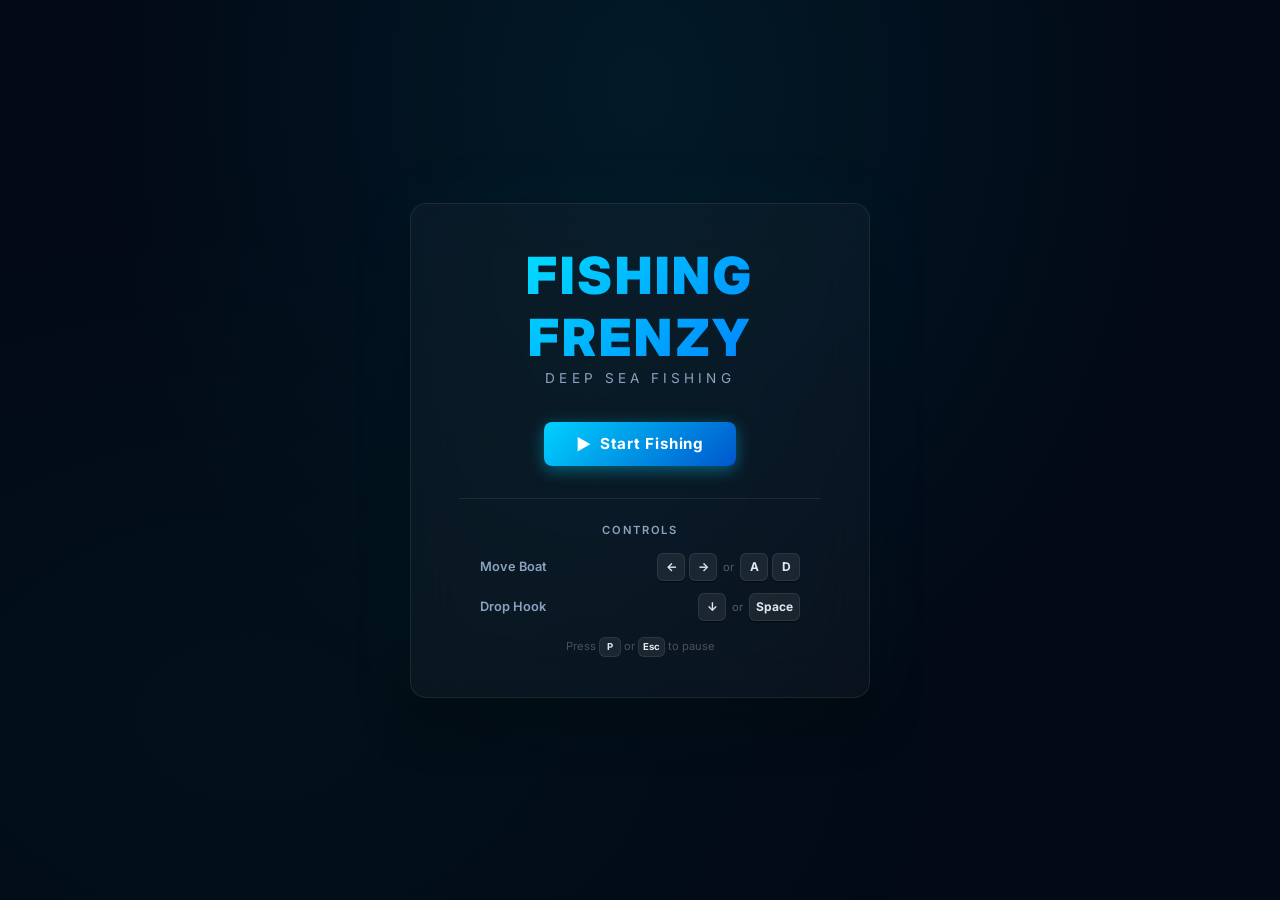
==== games/FishingFrenzy/index.html @ c48352ea "feat: add Fishing Frenzy, Zombie Attack, and centralized Achievement system" ====
<!DOCTYPE html>
<html lang="id">
<head>
  <meta charset="UTF-8">
  <meta name="viewport" content="width=device-width, initial-scale=1.0">
  <meta name="description" content="Fishing Frenzy — Tangkap ikan neon eksotis di laut dalam, hindari bom bawah laut, dan raih skor tertinggi dengan 5 nyawa!">
  <title>Fishing Frenzy</title>

  <!-- Google Fonts: Inter -->
  <link rel="preconnect" href="https://fonts.googleapis.com">
  <link rel="preconnect" href="https://fonts.gstatic.com" crossorigin>
  <link href="https://fonts.googleapis.com/css2?family=Inter:wght@400;600;700;900&display=swap" rel="stylesheet">

  <link rel="stylesheet" href="style.css">
</head>
<body>
  <div id="app">

    <!-- ═══════════════════════════════════════════ -->
    <!-- MAIN MENU SCREEN                            -->
    <!-- ═══════════════════════════════════════════ -->
    <div id="menu-screen" class="screen active">
      <div class="menu-card">
        <h1 class="game-title">
          <span class="title-text">FISHING FRENZY</span>
        </h1>
        <p class="subtitle">Deep Sea Fishing</p>

        <button id="btn-start" class="btn btn-primary" type="button">
          <span class="btn-icon">▶</span>
          Start Fishing
        </button>

        <div class="controls-info">
          <p class="controls-heading">Controls</p>
          <div class="controls-grid">
            <div class="control-row">
              <span class="control-label">Move Boat</span>
              <div class="keys-container">
                <kbd>←</kbd> <kbd>→</kbd> <span class="divider">or</span> <kbd>A</kbd> <kbd>D</kbd>
              </div>
            </div>
            <div class="control-row">
              <span class="control-label">Drop Hook</span>
              <div class="keys-container">
                <kbd>↓</kbd> <span class="divider">or</span> <kbd>Space</kbd>
              </div>
            </div>
          </div>
          <p class="controls-hint">Press <kbd>P</kbd> or <kbd>Esc</kbd> to pause</p>
        </div>
      </div>
    </div>

    <!-- ═══════════════════════════════════════════ -->
    <!-- GAME SCREEN                                 -->
    <!-- ═══════════════════════════════════════════ -->
    <div id="game-screen" class="screen">
      <div class="game-container">
        <!-- HUD -->
        <div id="hud">
          <div class="hud-left-group">
            <div class="hud-item">
              <span class="hud-label">BEST</span>
              <span id="hud-highscore" class="hud-value">0</span>
            </div>
            <div class="hud-item">
              <span class="hud-label">SCORE</span>
              <span id="hud-score" class="hud-value">0</span>
            </div>
          </div>
          <div class="hud-right-group">
            <div class="hud-item">
              <span class="hud-label">LIVES</span>
              <span id="hud-lives" class="hud-value">❤️ ❤️ ❤️</span>
            </div>
          </div>
        </div>

        <!-- Canvas -->
        <div class="canvas-wrapper">
          <!-- Active Event Banner overlay -->
          <div id="event-banner" class="event-banner">
            <span id="event-title" class="event-title">EVENT</span>
            <span id="event-name" class="event-name">BOMB MANIA</span>
            <span id="event-timer" class="event-timer">15s</span>
          </div>
          <canvas id="game-canvas" width="800" height="600"></canvas>
        </div>
      </div>
    </div>

    <!-- ═══════════════════════════════════════════ -->
    <!-- GAME OVER MODAL                             -->
    <!-- ═══════════════════════════════════════════ -->
    <div id="gameover-modal" class="modal-overlay">
      <div class="modal-card">
        <div class="modal-icon">🏆</div>
        <h2 class="modal-title modal-title--gameover">GAME OVER</h2>
        <p id="gameover-subtitle" class="modal-subtitle">Good Catch!</p>
        <div class="modal-score-section">
          <p class="modal-score-label">Final Score</p>
          <p id="gameover-score" class="modal-score-value">0</p>
        </div>
        <div class="modal-actions" style="display: flex; gap: 12px; justify-content: center;">
          <button id="btn-restart" class="btn btn-primary" type="button">
            <span class="btn-icon">↻</span>
            Play Again
          </button>
          <a href="../../index.html" class="btn btn-secondary">
            <span class="btn-icon">🏠</span>
            Home
          </a>
        </div>
      </div>
    </div>

    <!-- ═══════════════════════════════════════════ -->
    <!-- PAUSE OVERLAY                               -->
    <!-- ═══════════════════════════════════════════ -->
    <div id="pause-overlay" class="modal-overlay">
      <div class="pause-content" style="text-align: center; display: flex; flex-direction: column; align-items: center; gap: 16px;">
        <div class="pause-icon">⏸</div>
        <h2 class="pause-text">PAUSED</h2>
        <p class="pause-hint">Press <kbd>P</kbd> or <kbd>Esc</kbd> to resume</p>
        <a href="../../index.html" class="btn btn-secondary" style="margin-top: 8px;">
          <span class="btn-icon">🏠</span>
          Home
        </a>
      </div>
    </div>

  </div>

  <script src="../../assets/js/achievements.js"></script>
  <script src="game.js"></script>
</body>
</html>
---- games/FishingFrenzy/style.css ----
/* ═══════════════════════════════════════════════════════
   FISHING FRENZY — STYLE SYSTEM
   Deep Sea Neon + Glassmorphism + Dynamic Micro-animations
   ═══════════════════════════════════════════════════════ */

:root {
  --bg-primary: #030a16;
  --bg-secondary: #051329;
  --bg-glass: rgba(255, 255, 255, 0.03);
  --bg-glass-strong: rgba(255, 255, 255, 0.07);

  /* Colors */
  --color-accent: #00d2ff;
  --color-accent-hover: #00f0ff;
  --color-accent-glow: rgba(0, 210, 255, 0.4);
  
  --color-score: #00ff88;
  --color-time: #ff4466;
  --color-text: #e2e8f0;
  --color-text-muted: #8ba2c0;
  --color-border: rgba(255, 255, 255, 0.08);
  --color-border-glow: rgba(0, 210, 255, 0.2);

  /* Layout */
  --canvas-width: 800px;
  --canvas-height: 600px;
  --border-radius: 16px;
  --border-radius-sm: 8px;
  --border-radius-xs: 6px;

  /* Typography */
  --font-family: 'Inter', -apple-system, BlinkMacSystemFont, 'Segoe UI', sans-serif;

  /* Transitions */
  --transition-fast: 120ms ease;
  --transition-normal: 220ms ease;
  --transition-slow: 350ms cubic-bezier(0.16, 1, 0.3, 1);
}

/* ─── Reset & Base ─── */
*,
*::before,
*::after {
  margin: 0;
  padding: 0;
  box-sizing: border-box;
}

html,
body {
  height: 100%;
  overflow: hidden;
}

body {
  font-family: var(--font-family);
  background: var(--bg-primary);
  color: var(--color-text);
  display: flex;
  align-items: center;
  justify-content: center;
  position: relative;
}

/* Sea glow effect background */
body::before {
  content: '';
  position: fixed;
  inset: 0;
  background:
    radial-gradient(ellipse at 50% 10%, rgba(0, 210, 255, 0.08) 0%, transparent 60%),
    radial-gradient(ellipse at 20% 80%, rgba(0, 255, 136, 0.03) 0%, transparent 50%);
  pointer-events: none;
  z-index: 0;
}

#app {
  position: relative;
  z-index: 1;
  width: 100%;
  height: 100%;
  display: flex;
  align-items: center;
  justify-content: center;
}

/* ─── Screen Management ─── */
.screen {
  display: none;
  align-items: center;
  justify-content: center;
  width: 100%;
  height: 100%;
  position: absolute;
  inset: 0;
}

.screen.active {
  display: flex;
  animation: screenFadeIn 0.4s var(--transition-slow);
}

@keyframes screenFadeIn {
  from {
    opacity: 0;
    transform: scale(0.97);
  }
  to {
    opacity: 1;
    transform: scale(1);
  }
}

/* ═══════════════════════════════════════════════════════
   MAIN MENU
   ═══════════════════════════════════════════════════════ */

.menu-card {
  background: var(--bg-glass);
  backdrop-filter: blur(24px);
  -webkit-backdrop-filter: blur(24px);
  border: 1px solid var(--color-border);
  border-radius: var(--border-radius);
  padding: 40px 48px;
  text-align: center;
  max-width: 460px;
  width: 90%;
  box-shadow:
    0 0 80px rgba(0, 210, 255, 0.04),
    0 24px 48px rgba(0, 0, 0, 0.4);
}

.game-title {
  font-size: 3.2rem;
  font-weight: 900;
  letter-spacing: 0.06em;
  margin-bottom: 2px;
  display: flex;
  align-items: center;
  justify-content: center;
  gap: 12px;
}

.title-icon {
  font-size: 2.6rem;
  animation: titleBob 3s ease-in-out infinite;
}

@keyframes titleBob {
  0%, 100% {
    transform: translateY(0) rotate(0);
  }
  50% {
    transform: translateY(-8px) rotate(5deg);
  }
}

.title-text {
  background: linear-gradient(135deg, #00f0ff 0%, #0072ff 50%, #00ff88 100%);
  background-size: 200% 200%;
  -webkit-background-clip: text;
  background-clip: text;
  -webkit-text-fill-color: transparent;
  animation: gradientShift 5s ease infinite;
}

@keyframes gradientShift {
  0%, 100% {
    background-position: 0% 50%;
  }
  50% {
    background-position: 100% 50%;
  }
}

.subtitle {
  font-size: 0.85rem;
  color: var(--color-text-muted);
  letter-spacing: 0.3em;
  text-transform: uppercase;
  margin-bottom: 36px;
}

/* ─── Controls Info ─── */
.controls-info {
  margin-top: 32px;
  padding-top: 24px;
  border-top: 1px solid var(--color-border);
}

.controls-heading {
  font-size: 0.7rem;
  font-weight: 600;
  color: var(--color-text-muted);
  letter-spacing: 0.15em;
  text-transform: uppercase;
  margin-bottom: 16px;
}

.controls-grid {
  display: flex;
  flex-direction: column;
  gap: 12px;
  max-width: 320px;
  margin: 0 auto;
}

.control-row {
  display: flex;
  justify-content: space-between;
  align-items: center;
}

.control-label {
  font-size: 0.8rem;
  font-weight: 600;
  color: var(--color-text-muted);
}

.keys-container {
  display: flex;
  align-items: center;
  gap: 4px;
}

kbd {
  display: inline-flex;
  align-items: center;
  justify-content: center;
  min-width: 28px;
  height: 28px;
  padding: 0 6px;
  font-family: var(--font-family);
  font-size: 0.75rem;
  font-weight: 700;
  color: var(--color-text);
  background: var(--bg-glass-strong);
  border: 1px solid var(--color-border);
  border-radius: var(--border-radius-xs);
  box-shadow: 0 1.5px 0 rgba(0, 0, 0, 0.4);
}

.divider {
  font-size: 0.7rem;
  color: rgba(255, 255, 255, 0.3);
  margin: 0 2px;
}

.controls-hint {
  margin-top: 16px;
  font-size: 0.7rem;
  color: rgba(255, 255, 255, 0.25);
}

.controls-hint kbd {
  min-width: 22px;
  height: 20px;
  font-size: 0.6rem;
  padding: 0 4px;
  box-shadow: none;
  vertical-align: middle;
}

/* ─── Buttons ─── */
.btn {
  display: inline-flex;
  align-items: center;
  justify-content: center;
  gap: 8px;
  padding: 12px 32px;
  font-family: var(--font-family);
  font-size: 0.95rem;
  font-weight: 700;
  letter-spacing: 0.05em;
  border: none;
  border-radius: var(--border-radius-sm);
  cursor: pointer;
  transition: all var(--transition-normal);
  position: relative;
  overflow: hidden;
}

.btn-primary {
  background: linear-gradient(135deg, var(--color-accent) 0%, #0056cc 100%);
  color: #fff;
  box-shadow:
    0 4px 16px var(--color-accent-glow),
    0 0 0 0 var(--color-accent-glow);
}

.btn-primary:hover {
  transform: translateY(-2px) scale(1.02);
  box-shadow:
    0 8px 24px var(--color-accent-glow),
    0 0 40px rgba(0, 210, 255, 0.15);
  background: linear-gradient(135deg, var(--color-accent-hover) 0%, var(--color-accent) 100%);
}

.btn-primary:active {
  transform: translateY(0) scale(0.98);
}

.btn-primary::after {
  content: '';
  position: absolute;
  top: -50%;
  left: -100%;
  width: 60%;
  height: 200%;
  background: linear-gradient(90deg, transparent, rgba(255, 255, 255, 0.15), transparent);
  transform: skewX(-20deg);
  transition: left 0.6s ease;
}

.btn-primary:hover::after {
  left: 130%;
}

.btn-icon {
  font-size: 1rem;
}

.btn-secondary {
  background: rgba(255, 255, 255, 0.05);
  color: var(--color-text);
  border: 1px solid rgba(255, 255, 255, 0.15);
  box-shadow: 0 4px 12px rgba(0, 0, 0, 0.25);
  text-decoration: none;
}

.btn-secondary:hover {
  background: rgba(255, 255, 255, 0.10);
  border-color: rgba(255, 255, 255, 0.35);
  transform: translateY(-2px) scale(1.02);
  box-shadow: 
    0 8px 20px rgba(0, 0, 0, 0.35),
    0 0 15px rgba(255, 255, 255, 0.05);
  color: #fff;
}

.btn-secondary:active {
  transform: translateY(0) scale(0.98);
}

/* ═══════════════════════════════════════════════════════
   GAME SCREEN
   ═══════════════════════════════════════════════════════ */

.game-container {
  display: flex;
  flex-direction: column;
  align-items: center;
}

/* ─── HUD ─── */
#hud {
  display: flex;
  align-items: center;
  justify-content: space-between;
  width: var(--canvas-width);
  padding: 10px 20px;
  background: var(--bg-glass);
  backdrop-filter: blur(16px);
  -webkit-backdrop-filter: blur(16px);
  border: 1px solid var(--color-border);
  border-bottom: none;
  border-radius: var(--border-radius) var(--border-radius) 0 0;
}

.hud-left-group,
.hud-right-group {
  display: flex;
  align-items: center;
  gap: 24px;
}

.hud-item {
  display: flex;
  align-items: center;
  gap: 8px;
}

.hud-label {
  font-size: 0.65rem;
  font-weight: 600;
  letter-spacing: 0.15em;
  color: var(--color-text-muted);
  text-transform: uppercase;
}

.hud-value {
  font-size: 1.25rem;
  font-weight: 900;
  color: var(--color-accent-hover);
  min-width: 44px;
  text-align: right;
  font-variant-numeric: tabular-nums;
}

#hud-score {
  color: var(--color-score);
}

#hud-lives {
  color: var(--color-time);
  text-shadow: 0 0 12px rgba(255, 68, 102, 0.65);
  font-size: 1.1rem;
  letter-spacing: 2px;
}

.hud-value.pop {
  animation: scorePop 0.25s ease;
}

@keyframes scorePop {
  0% { transform: scale(1); }
  50% { transform: scale(1.25); color: #fff; }
  100% { transform: scale(1); }
}

/* ─── Canvas ─── */
.canvas-wrapper {
  position: relative;
  line-height: 0;
}

#game-canvas {
  border: 1px solid var(--color-border);
  border-top: none;
  border-radius: 0 0 var(--border-radius) var(--border-radius);
  background: #020712; /* Fallback */
  box-shadow:
    0 0 60px rgba(0, 0, 0, 0.5),
    0 0 120px rgba(0, 210, 255, 0.03);
}

/* ═══════════════════════════════════════════════════════
   MODALS & OVERLAYS
   ═══════════════════════════════════════════════════════ */

.modal-overlay {
  position: fixed;
  inset: 0;
  display: none;
  align-items: center;
  justify-content: center;
  background: rgba(0, 0, 0, 0.7);
  backdrop-filter: blur(8px);
  -webkit-backdrop-filter: blur(8px);
  z-index: 100;
}

.modal-overlay.active {
  display: flex;
  animation: overlayFadeIn 0.3s ease;
}

@keyframes overlayFadeIn {
  from { opacity: 0; }
  to { opacity: 1; }
}

.modal-card {
  background: var(--bg-glass-strong);
  backdrop-filter: blur(32px);
  -webkit-backdrop-filter: blur(32px);
  border: 1px solid var(--color-border);
  border-radius: var(--border-radius);
  padding: 40px 48px;
  text-align: center;
  max-width: 380px;
  width: 85%;
  animation: modalSlideUp 0.35s cubic-bezier(0.16, 1, 0.3, 1);
  box-shadow:
    0 24px 64px rgba(0, 0, 0, 0.5),
    0 0 80px rgba(0, 210, 255, 0.04);
}

@keyframes modalSlideUp {
  from {
    opacity: 0;
    transform: translateY(24px) scale(0.96);
  }
  to {
    opacity: 1;
    transform: translateY(0) scale(1);
  }
}

.modal-icon {
  font-size: 3.2rem;
  margin-bottom: 12px;
  animation: iconBlink 2s ease-in-out infinite;
}

@keyframes iconBlink {
  0%, 100% { transform: scale(1); }
  50% { transform: scale(1.08); }
}

.modal-title {
  font-size: 1.8rem;
  font-weight: 900;
  letter-spacing: 0.05em;
  margin-bottom: 6px;
}

.modal-title--gameover {
  color: var(--color-accent-hover);
  text-shadow: 0 0 20px var(--color-accent-glow);
}

.modal-subtitle {
  font-size: 1rem;
  color: var(--color-text-muted);
  margin-bottom: 4px;
}

.modal-score-section {
  margin: 20px 0 28px;
  padding: 16px;
  background: rgba(0, 0, 0, 0.3);
  border-radius: var(--border-radius-sm);
  border: 1px solid rgba(255, 255, 255, 0.03);
}

.modal-score-label {
  font-size: 0.65rem;
  font-weight: 600;
  letter-spacing: 0.15em;
  text-transform: uppercase;
  color: var(--color-text-muted);
  margin-bottom: 6px;
}

.modal-score-value {
  font-size: 2.4rem;
  font-weight: 900;
  color: var(--color-score);
  text-shadow: 0 0 20px rgba(0, 255, 136, 0.3);
}

/* ─── Pause Overlay ─── */
.pause-content {
  text-align: center;
}

.pause-icon {
  font-size: 3.5rem;
  margin-bottom: 8px;
  opacity: 0.7;
}

.pause-text {
  font-size: 2.2rem;
  font-weight: 900;
  letter-spacing: 0.1em;
  color: var(--color-text);
  text-shadow: 0 0 20px rgba(255, 255, 255, 0.1);
}

.pause-hint {
  margin-top: 12px;
  font-size: 0.8rem;
  color: var(--color-text-muted);
}

.pause-hint kbd {
  min-width: 24px;
  height: 22px;
  font-size: 0.65rem;
  margin: 0 2px;
  vertical-align: middle;
}

/* ─── Event Banner Overlay ─── */
.event-banner {
  position: absolute;
  top: 20px;
  left: 50%;
  transform: translate(-50%, -40px) scale(0.95);
  background: rgba(15, 23, 42, 0.88);
  backdrop-filter: blur(12px);
  -webkit-backdrop-filter: blur(12px);
  border: 1px solid rgba(255, 255, 255, 0.15);
  border-radius: 30px;
  padding: 8px 20px;
  display: flex;
  align-items: center;
  gap: 12px;
  z-index: 10;
  pointer-events: none;
  opacity: 0;
  transition: all var(--transition-slow);
  box-shadow: 0 10px 30px rgba(0, 0, 0, 0.6);
}

.event-banner.active {
  opacity: 1;
  transform: translate(-50%, 0) scale(1);
}

.event-title {
  font-size: 0.65rem;
  font-weight: 700;
  letter-spacing: 0.15em;
  color: var(--color-text-muted);
  text-transform: uppercase;
  background: rgba(255, 255, 255, 0.08);
  padding: 3px 8px;
  border-radius: 12px;
}

.event-name {
  font-size: 0.95rem;
  font-weight: 900;
  letter-spacing: 0.05em;
  text-transform: uppercase;
}

.event-timer {
  font-size: 0.85rem;
  font-weight: 700;
  color: #fff;
  background: rgba(0, 0, 0, 0.4);
  padding: 2px 8px;
  border-radius: 20px;
  min-width: 38px;
  text-align: center;
}

/* Event Specific Themes */
.event-banner.quick-currents {
  border-color: rgba(0, 240, 255, 0.5);
  box-shadow: 
    0 10px 30px rgba(0, 0, 0, 0.6),
    0 0 20px rgba(0, 240, 255, 0.25);
}
.event-banner.quick-currents .event-name {
  color: #00f0ff;
  text-shadow: 0 0 10px rgba(0, 240, 255, 0.5);
}

.event-banner.bomb-mania {
  border-color: rgba(255, 68, 102, 0.5);
  box-shadow: 
    0 10px 30px rgba(0, 0, 0, 0.6),
    0 0 20px rgba(255, 68, 102, 0.25);
}
.event-banner.bomb-mania .event-name {
  color: #ff4466;
  text-shadow: 0 0 10px rgba(255, 68, 102, 0.5);
}

.event-banner.tornado {
  border-color: rgba(251, 191, 36, 0.5);
  box-shadow: 
    0 10px 30px rgba(0, 0, 0, 0.6),
    0 0 20px rgba(251, 191, 36, 0.25);
}
.event-banner.tornado .event-name {
  color: #fbbf24;
  text-shadow: 0 0 10px rgba(251, 191, 36, 0.5);
}
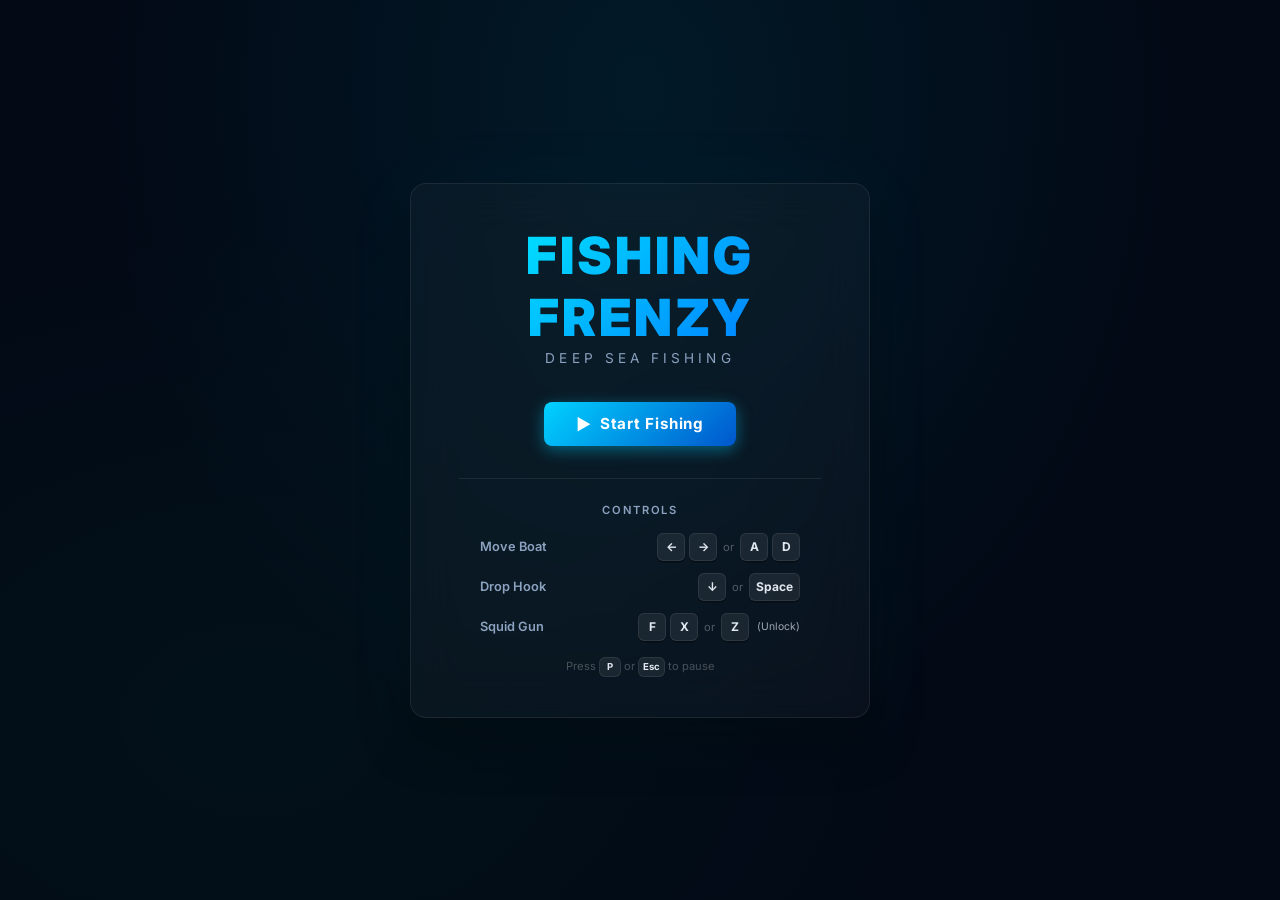
==== commit 7ceec86c: "Update v1.3.0: Add Kraken and Cursed Poseidon (Stage 2) bosses, Squid Gun, achievements, bug fixes, " ====
--- a/games/FishingFrenzy/index.html
+++ b/games/FishingFrenzy/index.html
@@ -1,9 +1,11 @@
 <!DOCTYPE html>
 <html lang="id">
+
 <head>
   <meta charset="UTF-8">
   <meta name="viewport" content="width=device-width, initial-scale=1.0">
-  <meta name="description" content="Fishing Frenzy — Tangkap ikan neon eksotis di laut dalam, hindari bom bawah laut, dan raih skor tertinggi dengan 5 nyawa!">
+  <meta name="description"
+    content="Fishing Frenzy — Tangkap ikan neon eksotis di laut dalam, hindari bom bawah laut, dan raih skor tertinggi dengan 5 nyawa!">
   <title>Fishing Frenzy</title>
 
   <!-- Google Fonts: Inter -->
@@ -13,6 +15,7 @@
 
   <link rel="stylesheet" href="style.css">
 </head>
+
 <body>
   <div id="app">
 
@@ -46,6 +49,13 @@
                 <kbd>↓</kbd> <span class="divider">or</span> <kbd>Space</kbd>
               </div>
             </div>
+            <div class="control-row">
+              <span class="control-label">Squid Gun</span>
+              <div class="keys-container">
+                <kbd>F</kbd> <kbd>X</kbd> <span class="divider">or</span> <kbd>Z</kbd> <span
+                  style="font-size: 0.65rem; opacity: 0.7; margin-left: 4px;">(Unlock)</span>
+              </div>
+            </div>
           </div>
           <p class="controls-hint">Press <kbd>P</kbd> or <kbd>Esc</kbd> to pause</p>
         </div>
@@ -70,6 +80,12 @@
             </div>
           </div>
           <div class="hud-right-group">
+            <div id="hud-weapon-item" class="hud-item" style="display: none; margin-right: 15px;">
+              <span class="hud-label">WEAPON</span>
+              <span id="hud-weapon" class="hud-value"
+                style="color: #d946ef; text-shadow: 0 0 10px rgba(217, 70, 239, 0.65); min-width: auto;">SQUID
+                GUN</span>
+            </div>
             <div class="hud-item">
               <span class="hud-label">LIVES</span>
               <span id="hud-lives" class="hud-value">❤️ ❤️ ❤️</span>
@@ -119,7 +135,8 @@
     <!-- PAUSE OVERLAY                               -->
     <!-- ═══════════════════════════════════════════ -->
     <div id="pause-overlay" class="modal-overlay">
-      <div class="pause-content" style="text-align: center; display: flex; flex-direction: column; align-items: center; gap: 16px;">
+      <div class="pause-content"
+        style="text-align: center; display: flex; flex-direction: column; align-items: center; gap: 16px;">
         <div class="pause-icon">⏸</div>
         <h2 class="pause-text">PAUSED</h2>
         <p class="pause-hint">Press <kbd>P</kbd> or <kbd>Esc</kbd> to resume</p>
@@ -130,9 +147,35 @@
       </div>
     </div>
 
+    <!-- ═══════════════════════════════════════════ -->
+    <!-- VICTORY MODAL                               -->
+    <!-- ═══════════════════════════════════════════ -->
+    <div id="victory-modal" class="modal-overlay">
+      <div class="modal-card">
+        <div class="modal-icon">👑</div>
+        <h2 class="modal-title" style="color: #00ff88; text-shadow: 0 0 20px rgba(0, 255, 136, 0.65);">VICTORY!</h2>
+        <p class="modal-subtitle">You defeated Poseidon and ruled the deep sea!</p>
+        <div class="modal-score-section">
+          <p class="modal-score-label">Final Score</p>
+          <p id="victory-score" class="modal-score-value">0</p>
+        </div>
+        <div class="modal-actions" style="display: flex; gap: 12px; justify-content: center;">
+          <button id="btn-victory-continue" class="btn btn-primary" type="button">
+            <span class="btn-icon">▶</span>
+            Endless Mode
+          </button>
+          <a href="../../index.html" class="btn btn-secondary">
+            <span class="btn-icon">🏠</span>
+            Home
+          </a>
+        </div>
+      </div>
+    </div>
+
   </div>
 
   <script src="../../assets/js/achievements.js"></script>
-  <script src="game.js"></script>
+  <script src="game.js?v=1.3.8"></script>
 </body>
-</html>
+
+</html>
--- a/games/FishingFrenzy/style.css
+++ b/games/FishingFrenzy/style.css
@@ -662,3 +662,37 @@
   color: #fbbf24;
   text-shadow: 0 0 10px rgba(251, 191, 36, 0.5);
 }
+
+/* Boss Specific Themes */
+.event-banner.kraken-boss {
+  border-color: rgba(217, 70, 239, 0.6);
+  box-shadow: 
+    0 10px 30px rgba(0, 0, 0, 0.6),
+    0 0 20px rgba(217, 70, 239, 0.35);
+}
+.event-banner.kraken-boss .event-name {
+  color: #d946ef;
+  text-shadow: 0 0 10px rgba(217, 70, 239, 0.6);
+}
+
+.event-banner.poseidon-boss {
+  border-color: rgba(0, 255, 136, 0.6);
+  box-shadow: 
+    0 10px 30px rgba(0, 0, 0, 0.6),
+    0 0 20px rgba(0, 255, 136, 0.35);
+}
+.event-banner.poseidon-boss .event-name {
+  color: #00ff88;
+  text-shadow: 0 0 10px rgba(0, 255, 136, 0.6);
+}
+
+.event-banner.cursed-poseidon-boss {
+  border-color: rgba(239, 68, 68, 0.7);
+  box-shadow: 
+    0 10px 30px rgba(0, 0, 0, 0.7),
+    0 0 25px rgba(239, 68, 68, 0.5);
+}
+.event-banner.cursed-poseidon-boss .event-name {
+  color: #ef4444;
+  text-shadow: 0 0 12px rgba(239, 68, 68, 0.8);
+}
